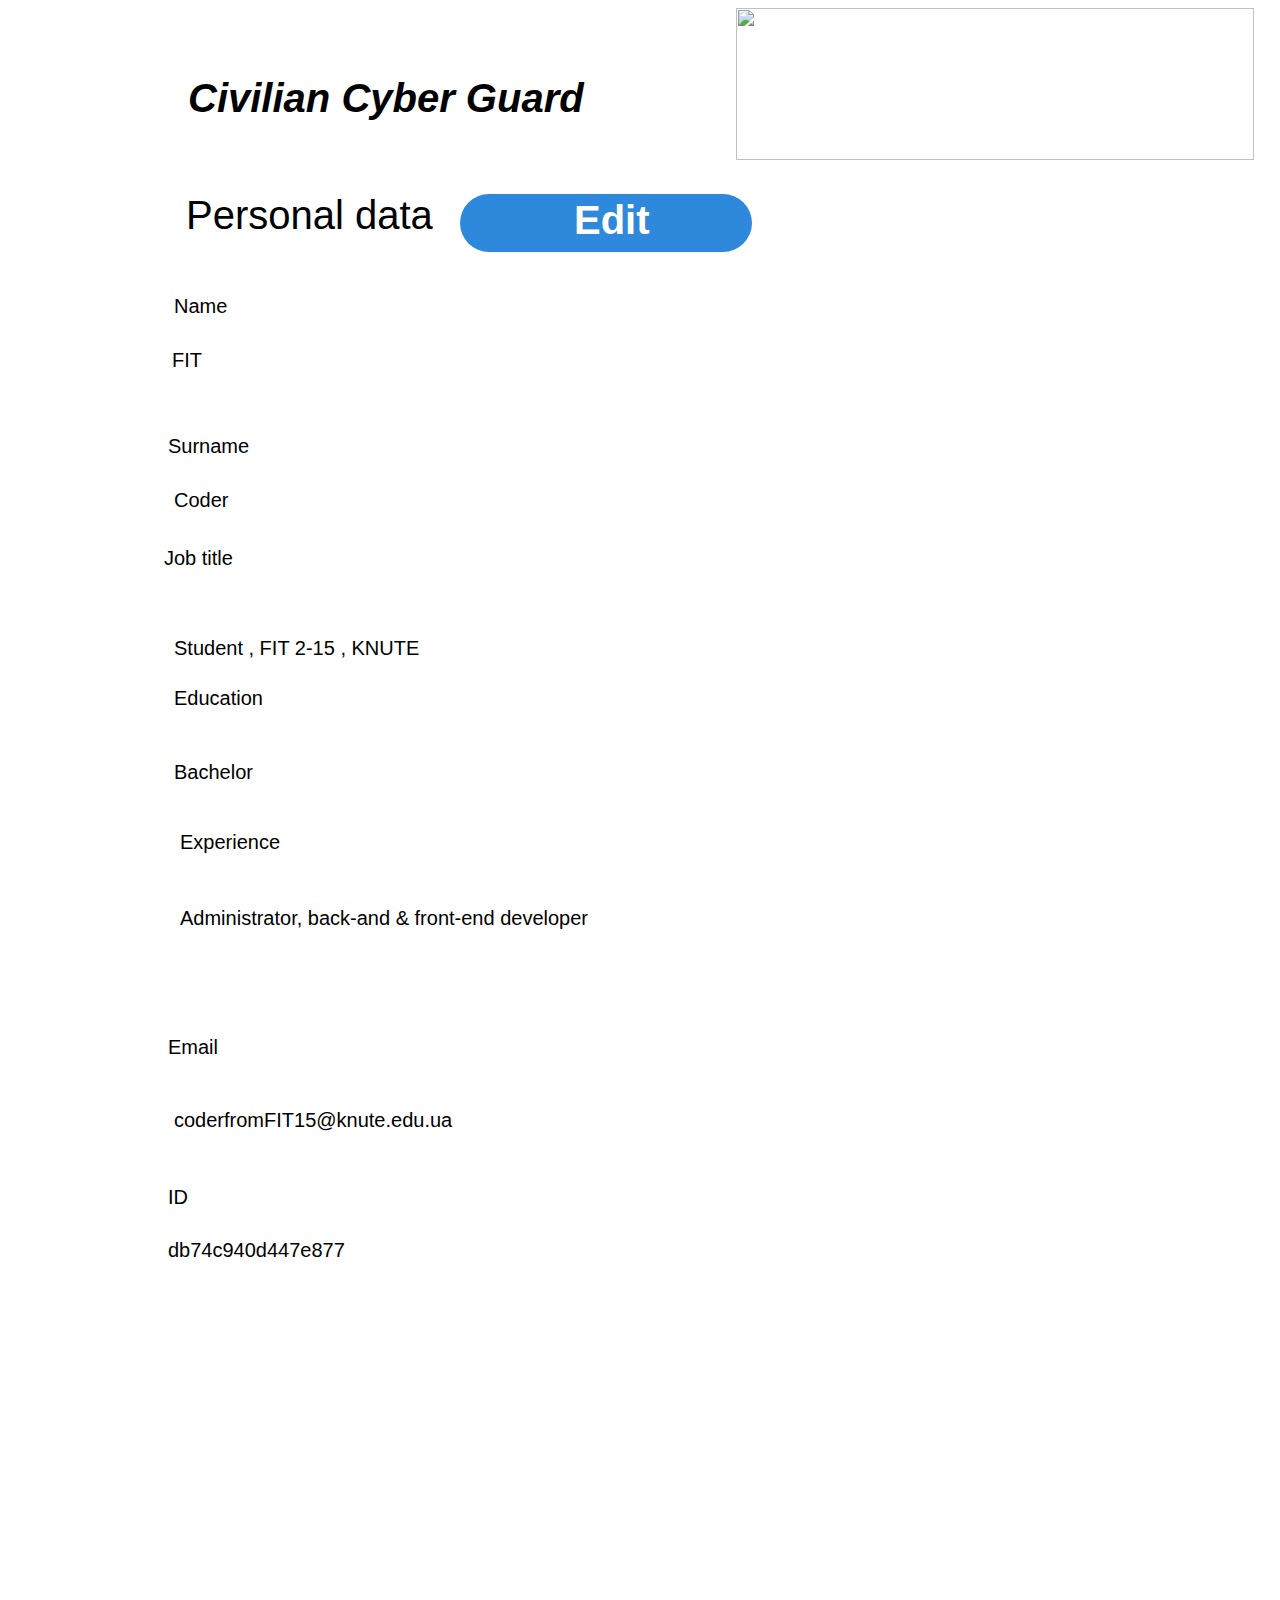
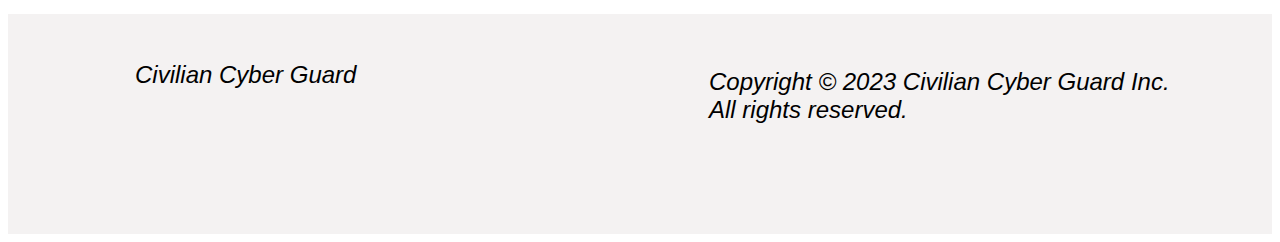
==== Account/account.html @ 70aaf3ae "CCG" ====
<!DOCTYPE html>
<html>
 <head>
 <link rel="stylesheet" href="globals.css" />
 <link rel="stylesheet" href="style.css" />
 </head>
 <body>
 <div class="account">
 <div class="div">
 <img class="line" src="img/line-3.svg" />
 <img class="rectangle" src="file:///C:/CCG%20Icons/CCG.svg" />
 <div class="civilian-cyber-guard"><br />Civilian Cyber Guard</div>
 <div class="overlap-group">
 <div class="text-wrapper">Personal data</div>
 <div class="rectangle-2"></div>
 <div class="text-wrapper-2">Edit</div>
 </div>
 <img class="img" src="img/line-5.svg" />
 <img class="line-2" src="img/line-6.svg" />
 <img class="line-3" src="img/line-7.svg" />
 <div class="text-wrapper-3">Email</div>
 <div class="text-wrapper-4">ID</div>
 <div class="text-wrapper-5">Name</div>
 <div class="text-wrapper-6">Surname</div>
 <div class="text-wrapper-7">Job title</div>
 <div class="overlap"><div class="text-wrapper-8">Edit</div></div>
 <img class="rectangle-3" src="file:///C:/CCG%20Icons/Rectangle%2035.svg" />
 <img class="rectangle-4" src="file:///C:/CCG%20Icons/Home.svg" />
 <div class="text-wrapper-9">coderfromFIT15@knute.edu.ua</div>
 <div class="text-wrapper-10">FIT</div>
 <div class="text-wrapper-11">Coder</div>
 <p class="p">Student , FIT 2-15 , KNUTE</p>
 <div class="text-wrapper-12">User Photo</div>
 <div class="overlap-2">
 <img class="line-4" src="img/line-9.svg" />
 <img class="line-4" src="img/line-10.svg" />
 <div class="text-wrapper-13">Bachelor</div>
 </div>
 <img class="line-5" src="img/line-11.svg" />
 <div class="text-wrapper-14">Education</div>
 <div class="text-wrapper-15">Experience</div>
 <p class="administrator-back">Administrator, back-and &amp; front-end developer</p>
 <div class="overlap-3">
 <div class="text-wrapper-16">Privace Statemant</div>
 <div class="civilian-cyber-guard-2"><br />Civilian Cyber Guard</div>
 <p class="copyright">Copyright © 2023 Civilian Cyber Guard Inc.<br />All rights reserved.</p>
 <div class="text-wrapper-17">Coockie Policy</div>
 </div>
 <div class="text-wrapper-18">db74c940d447e877</div>
 </div>
 </div>
 </body>
</html>
---- Account/style.css ----
.account {
 background-color: #ffffff;
 display: flex;
 flex-direction: row;
 justify-content: center;
 width: 100%;
}
.account .div {
 background-color: #ffffff;
 overflow: hidden;
 width: 1920px;
 height: 1826px;
 position: relative;
}
.account .line {
 width: 1920px;
 top: 161px;
 left: 0;
 position: absolute;
 height: 1px;
 object-fit: cover;
}
.account .rectangle {
 position: absolute;
 width: 518px;
 height: 152px;
 top: 0;
 left: 728px;
 object-fit: cover;
}
.account .civilian-cyber-guard {
 position: absolute;
 width: 442px;
 top: 23px;
 left: 180px;
 font-family: "Inter-BoldItalic", Helvetica;
 font-weight: 700;
 font-style: italic;
 color: #000000;
 font-size: 40px;
 letter-spacing: 0;
 line-height: normal;
}
.account .overlap-group {
 position: absolute;
 width: 566px;
 height: 68px;
 top: 185px;
 left: 178px;
}
.account .text-wrapper {
 position: absolute;
 width: 292px;
 top: 0;
 left: 0;
 font-family: "Inter-Light", Helvetica;
 font-weight: 300;
 color: #000000;
 font-size: 40px;
 letter-spacing: 0;
 line-height: normal;
}
.account .rectangle-2 {
 position: absolute;
 width: 292px;
 height: 58px;
 top: 1px;
 left: 274px;
 background-color: #2e88db;
 border-radius: 83px;
}
.account .text-wrapper-2 {
 top: 5px;
 left: 388px;
 position: absolute;
 width: 90px;
 font-family: "Inter-Bold", Helvetica;
 font-weight: 700;
 color: #ffffff;
 font-size: 40px;
 letter-spacing: 0;
 line-height: normal;
 white-space: nowrap;
}
.account .img {
 width: 778px;
 top: 393px;
 left: 158px;
 position: absolute;
 height: 1px;
 object-fit: cover;
}
.account .line-2 {
 width: 778px;
 top: 517px;
 left: 158px;
 position: absolute;
 height: 1px;
 object-fit: cover;
}
.account .line-3 {
 width: 778px;
 top: 649px;
 left: 158px;
 position: absolute;
 height: 1px;
 object-fit: cover;
}
.account .text-wrapper-3 {
 position: absolute;
 width: 332px;
 top: 1028px;
 left: 160px;
 font-family: "Inter-Light", Helvetica;
 font-weight: 300;
 color: #000000;
 font-size: 20px;
 letter-spacing: 0;
 line-height: normal;
}
.account .text-wrapper-4 {
 position: absolute;
 width: 122px;
 top: 1178px;
 left: 160px;
 font-family: "Inter-Light", Helvetica;
 font-weight: 300;
 color: #000000;
 font-size: 20px;
 letter-spacing: 0;
 line-height: normal;
}
.account .text-wrapper-5 {
 position: absolute;
 width: 140px;
 top: 287px;
 left: 166px;
 font-family: "Inter-Light", Helvetica;
 font-weight: 300;
 color: #000000;
 font-size: 20px;
 letter-spacing: 0;
 line-height: normal;
}
.account .text-wrapper-6 {
 position: absolute;
 width: 140px;
 top: 427px;
 left: 160px;
 font-family: "Inter-Light", Helvetica;
 font-weight: 300;
 color: #000000;
 font-size: 20px;
 letter-spacing: 0;
 line-height: normal;
}
.account .text-wrapper-7 {
 position: absolute;
 width: 168px;
 top: 539px;
 left: 156px;
 font-family: "Inter-Light", Helvetica;
 font-weight: 300;
 color: #000000;
 font-size: 20px;
 letter-spacing: 0;
 line-height: normal;
}
.account .overlap {
 position: absolute;
 width: 292px;
 height: 58px;
 top: 788px;
 left: 1576px;
 background-color: #2e88db;
 border-radius: 83px;
}
.account .text-wrapper-8 {
 top: 0;
 left: 101px;
 position: absolute;
 width: 90px;
 font-family: "Inter-Bold", Helvetica;
 font-weight: 700;
 color: #ffffff;
 font-size: 40px;
 letter-spacing: 0;
 line-height: normal;
 white-space: nowrap;
}
.account .rectangle-3 {
 position: absolute;
 width: 536px;
 height: 580px;
 top: 186px;
 left: 1338px;
 object-fit: cover;
}
.account .rectangle-4 {
 position: absolute;
 width: 94px;
 height: 104px;
 top: 24px;
 left: 1767px;
 object-fit: cover;
}
.account .text-wrapper-9 {
 position: absolute;
 width: 431px;
 top: 1101px;
 left: 166px;
 font-family: "Inter-Regular", Helvetica;
 font-weight: 400;
 color: #000000;
 font-size: 20px;
 letter-spacing: 0;
 line-height: normal;
}
.account .text-wrapper-10 {
 position: absolute;
 width: 288px;
 top: 341px;
 left: 164px;
 font-family: "Inter-Regular", Helvetica;
 font-weight: 400;
 color: #000000;
 font-size: 20px;
 letter-spacing: 0;
 line-height: normal;
}
.account .text-wrapper-11 {
 position: absolute;
 width: 201px;
 top: 481px;
 left: 166px;
 font-family: "Inter-Regular", Helvetica;
 font-weight: 400;
 color: #000000;
 font-size: 20px;
 letter-spacing: 0;
 line-height: normal;
}
.account .p {
 position: absolute;
 width: 348px;
 top: 609px;
 left: 166px;
 font-family: "Inter-Regular", Helvetica;
 font-weight: 400;
 color: #000000;
 font-size: 20px;
 letter-spacing: 0;
 line-height: normal;
}
.account .text-wrapper-12 {
 position: absolute;
 width: 215px;
 top: 788px;
 left: 1338px;
 font-family: "Inter-Medium", Helvetica;
 font-weight: 500;
 color: #000000;
 font-size: 40px;
 letter-spacing: 0;
 line-height: normal;
}
.account .overlap-2 {
 position: absolute;
 width: 776px;
 height: 35px;
 top: 753px;
 left: 160px;
}
.account .line-4 {
 width: 776px;
 top: 34px;
 left: 0;
 position: absolute;
 height: 1px;
 object-fit: cover;
}
.account .text-wrapper-13 {
 position: absolute;
 width: 232px;
 top: 0;
 left: 6px;
 font-family: "Inter-Regular", Helvetica;
 font-weight: 400;
 color: #000000;
 font-size: 20px;
 letter-spacing: 0;
 line-height: normal;
}
.account .line-5 {
 width: 776px;
 top: 931px;
 left: 160px;
 position: absolute;
 height: 1px;
 object-fit: cover;
}
.account .text-wrapper-14 {
 position: absolute;
 width: 222px;
 top: 679px;
 left: 166px;
 font-family: "Inter-Light", Helvetica;
 font-weight: 300;
 color: #000000;
 font-size: 20px;
 letter-spacing: 0;
 line-height: normal;
}
.account .text-wrapper-15 {
 position: absolute;
 width: 178px;
 top: 823px;
 left: 172px;
 font-family: "Inter-Regular", Helvetica;
 font-weight: 400;
 color: #000000;
 font-size: 20px;
 letter-spacing: 0;
 line-height: normal;
}
.account .administrator-back {
 position: absolute;
 width: 764px;
 top: 879px;
 left: 172px;
 font-family: "Inter-Regular", Helvetica;
 font-weight: 400;
 color: #000000;
 font-size: 20px;
 letter-spacing: 0;
 line-height: normal;
}
.account .overlap-3 {
 position: absolute;
 width: 1920px;
 height: 225px;
 top: 1606px;
 left: 0;
 background-color: #f4f2f2;
}
.account .text-wrapper-16 {
 position: absolute;
 width: 376px;
 top: 97px;
 left: 1471px;
 font-family: "Inter-LightItalic", Helvetica;
 font-weight: 300;
 font-style: italic;
 color: #000000;
 font-size: 24px;
 letter-spacing: 0;
 line-height: normal;
}
.account .civilian-cyber-guard-2 {
 position: absolute;
 width: 416px;
 top: 19px;
 left: 127px;
 font-family: "Inter-LightItalic", Helvetica;
 font-weight: 300;
 font-style: italic;
 color: #000000;
 font-size: 24px;
 letter-spacing: 0;
 line-height: normal;
}
.account .copyright {
 position: absolute;
 width: 478px;
 top: 30px;
 left: 701px;
 font-family: "Inter-LightItalic", Helvetica;
 font-weight: 300;
 font-style: italic;
 color: #000000;
 font-size: 24px;
 letter-spacing: 0;
 line-height: normal;
}
.account .text-wrapper-17 {
 position: absolute;
 width: 376px;
 top: 39px;
 left: 1471px;
 font-family: "Inter-LightItalic", Helvetica;
 font-weight: 300;
 font-style: italic;
 color: #000000;
 font-size: 24px;
 letter-spacing: 0;
 line-height: normal;
}
.account .text-wrapper-18 {
 position: absolute;
 width: 332px;
 top: 1231px;
 left: 160px;
 font-family: "Inter-Light", Helvetica;
 font-weight: 300;
 color: #000000;
 font-size: 20px;
 letter-spacing: 0;
 line-height: normal;
}
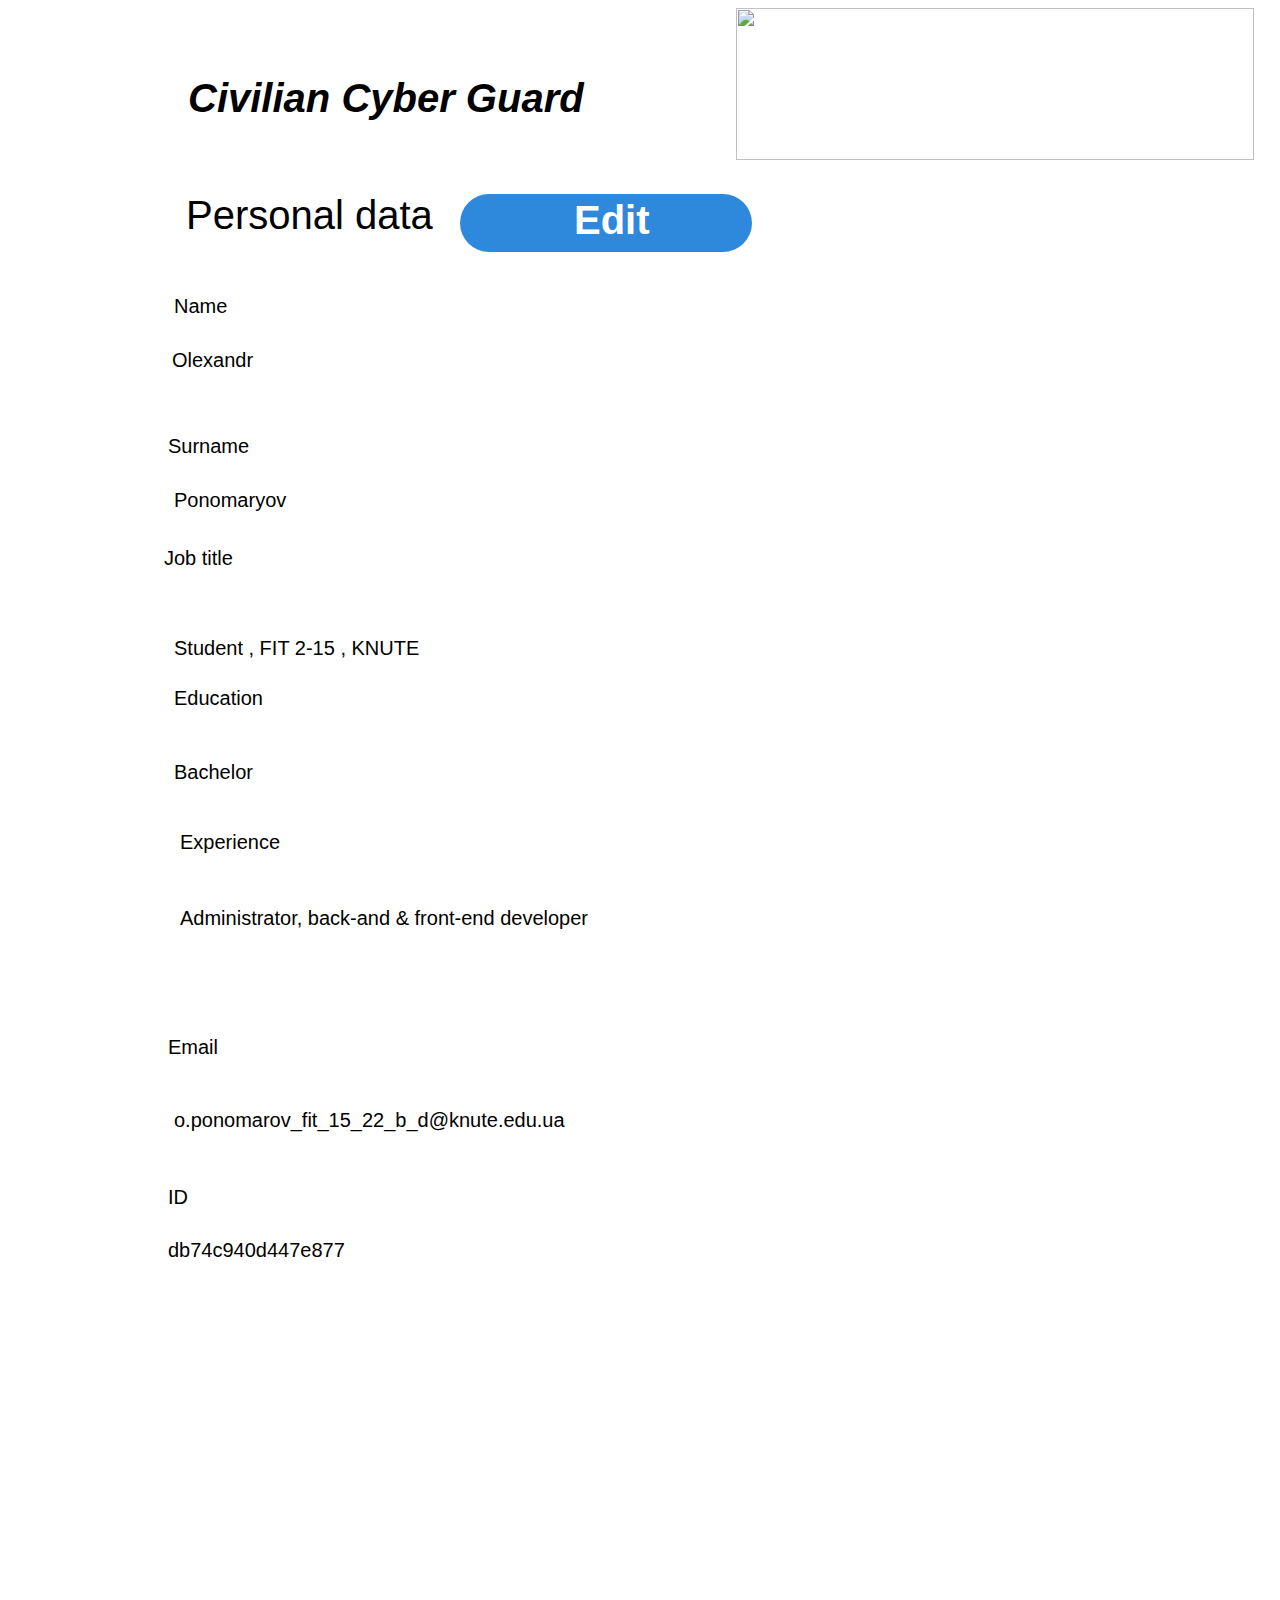
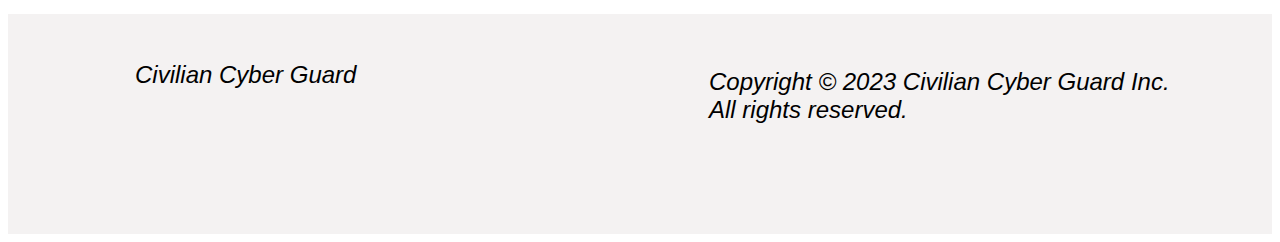
==== commit cf086d3b: "Second Update" ====
--- a/Account/account.html
+++ b/Account/account.html
@@ -1,9 +1,426 @@
 <!DOCTYPE html>
 <html>
  <head>
- <link rel="stylesheet" href="globals.css" />
- <link rel="stylesheet" href="style.css" />
+ <style>
+
+.account {
+ background-color: #ffffff;
+ display: flex;
+ flex-direction: row;
+ justify-content: center;
+ width: 100%;
+}
+.account .div {
+ background-color: #ffffff;
+ overflow: hidden;
+ width: 1920px;
+ height: 1826px;
+ position: relative;
+}
+.account .line {
+ width: 1920px;
+ top: 161px;
+ left: 0;
+ position: absolute;
+ height: 1px;
+ object-fit: cover;
+}
+.account .rectangle {
+ position: absolute;
+ width: 518px;
+ height: 152px;
+ top: 0;
+ left: 728px;
+ object-fit: cover;
+}
+.account .civilian-cyber-guard {
+ position: absolute;
+ width: 442px;
+ top: 23px;
+ left: 180px;
+ font-family: "Inter-BoldItalic", Helvetica;
+ font-weight: 700;
+ font-style: italic;
+ color: #000000;
+ font-size: 40px;
+ letter-spacing: 0;
+ line-height: normal;
+}
+.account .overlap-group {
+ position: absolute;
+ width: 566px;
+ height: 68px;
+ top: 185px;
+ left: 178px;
+}
+.account .text-wrapper {
+ position: absolute;
+ width: 292px;
+ top: 0;
+ left: 0;
+ font-family: "Inter-Light", Helvetica;
+ font-weight: 300;
+ color: #000000;
+ font-size: 40px;
+ letter-spacing: 0;
+ line-height: normal;
+}
+.account .rectangle-2 {
+ position: absolute;
+ width: 292px;
+ height: 58px;
+ top: 1px;
+ left: 274px;
+ background-color: #2e88db;
+ border-radius: 83px;
+}
+.account .text-wrapper-2 {
+ top: 5px;
+ left: 388px;
+ position: absolute;
+ width: 90px;
+ font-family: "Inter-Bold", Helvetica;
+ font-weight: 700;
+ color: #ffffff;
+ font-size: 40px;
+ letter-spacing: 0;
+ line-height: normal;
+ white-space: nowrap;
+}
+.account .img {
+ width: 778px;
+ top: 393px;
+ left: 158px;
+ position: absolute;
+ height: 1px;
+ object-fit: cover;
+}
+.account .line-2 {
+ width: 778px;
+ top: 517px;
+ left: 158px;
+ position: absolute;
+ height: 1px;
+ object-fit: cover;
+}
+.account .line-3 {
+ width: 778px;
+ top: 649px;
+ left: 158px;
+ position: absolute;
+ height: 1px;
+ object-fit: cover;
+}
+.account .text-wrapper-3 {
+ position: absolute;
+ width: 332px;
+ top: 1028px;
+ left: 160px;
+ font-family: "Inter-Light", Helvetica;
+ font-weight: 300;
+ color: #000000;
+ font-size: 20px;
+ letter-spacing: 0;
+ line-height: normal;
+}
+.account .text-wrapper-4 {
+ position: absolute;
+ width: 122px;
+ top: 1178px;
+ left: 160px;
+ font-family: "Inter-Light", Helvetica;
+ font-weight: 300;
+ color: #000000;
+ font-size: 20px;
+ letter-spacing: 0;
+ line-height: normal;
+}
+.account .text-wrapper-5 {
+ position: absolute;
+ width: 140px;
+ top: 287px;
+ left: 166px;
+ font-family: "Inter-Light", Helvetica;
+ font-weight: 300;
+ color: #000000;
+ font-size: 20px;
+ letter-spacing: 0;
+ line-height: normal;
+}
+.account .text-wrapper-6 {
+ position: absolute;
+ width: 140px;
+ top: 427px;
+ left: 160px;
+ font-family: "Inter-Light", Helvetica;
+ font-weight: 300;
+ color: #000000;
+ font-size: 20px;
+ letter-spacing: 0;
+ line-height: normal;
+}
+.account .text-wrapper-7 {
+ position: absolute;
+ width: 168px;
+ top: 539px;
+ left: 156px;
+ font-family: "Inter-Light", Helvetica;
+ font-weight: 300;
+ color: #000000;
+ font-size: 20px;
+ letter-spacing: 0;
+ line-height: normal;
+}
+.account .overlap {
+ position: absolute;
+ width: 292px;
+ height: 58px;
+ top: 788px;
+ left: 1576px;
+ background-color: #2e88db;
+ border-radius: 83px;
+}
+.account .text-wrapper-8 {
+ top: 0;
+ left: 101px;
+ position: absolute;
+ width: 90px;
+ font-family: "Inter-Bold", Helvetica;
+ font-weight: 700;
+ color: #ffffff;
+ font-size: 40px;
+ letter-spacing: 0;
+ line-height: normal;
+ white-space: nowrap;
+}
+.account .rectangle-3 {
+ position: absolute;
+ width: 536px;
+ height: 580px;
+ top: 186px;
+ left: 1338px;
+ object-fit: cover;
+}
+.account .rectangle-4 {
+ position: absolute;
+ width: 94px;
+ height: 104px;
+ top: 24px;
+ left: 1767px;
+ object-fit: cover;
+}
+.account .text-wrapper-9 {
+ position: absolute;
+ width: 431px;
+ top: 1101px;
+ left: 166px;
+ font-family: "Inter-Regular", Helvetica;
+ font-weight: 400;
+ color: #000000;
+ font-size: 20px;
+ letter-spacing: 0;
+ line-height: normal;
+}
+.account .text-wrapper-10 {
+ position: absolute;
+ width: 288px;
+ top: 341px;
+ left: 164px;
+ font-family: "Inter-Regular", Helvetica;
+ font-weight: 400;
+ color: #000000;
+ font-size: 20px;
+ letter-spacing: 0;
+ line-height: normal;
+}
+.account .text-wrapper-11 {
+ position: absolute;
+ width: 201px;
+ top: 481px;
+ left: 166px;
+ font-family: "Inter-Regular", Helvetica;
+ font-weight: 400;
+ color: #000000;
+ font-size: 20px;
+ letter-spacing: 0;
+ line-height: normal;
+}
+.account .p {
+ position: absolute;
+ width: 348px;
+ top: 609px;
+ left: 166px;
+ font-family: "Inter-Regular", Helvetica;
+ font-weight: 400;
+ color: #000000;
+ font-size: 20px;
+ letter-spacing: 0;
+ line-height: normal;
+}
+.account .text-wrapper-12 {
+ position: absolute;
+ width: 215px;
+ top: 788px;
+ left: 1338px;
+ font-family: "Inter-Medium", Helvetica;
+ font-weight: 500;
+ color: #000000;
+ font-size: 40px;
+ letter-spacing: 0;
+ line-height: normal;
+}
+.account .overlap-2 {
+ position: absolute;
+ width: 776px;
+ height: 35px;
+ top: 753px;
+ left: 160px;
+}
+.account .line-4 {
+ width: 776px;
+ top: 34px;
+ left: 0;
+ position: absolute;
+ height: 1px;
+ object-fit: cover;
+}
+.account .text-wrapper-13 {
+ position: absolute;
+ width: 232px;
+ top: 0;
+ left: 6px;
+ font-family: "Inter-Regular", Helvetica;
+ font-weight: 400;
+ color: #000000;
+ font-size: 20px;
+ letter-spacing: 0;
+ line-height: normal;
+}
+.account .line-5 {
+ width: 776px;
+ top: 931px;
+ left: 160px;
+ position: absolute;
+ height: 1px;
+ object-fit: cover;
+}
+.account .text-wrapper-14 {
+ position: absolute;
+ width: 222px;
+ top: 679px;
+ left: 166px;
+ font-family: "Inter-Light", Helvetica;
+ font-weight: 300;
+ color: #000000;
+ font-size: 20px;
+ letter-spacing: 0;
+ line-height: normal;
+}
+.account .text-wrapper-15 {
+ position: absolute;
+ width: 178px;
+ top: 823px;
+ left: 172px;
+ font-family: "Inter-Regular", Helvetica;
+ font-weight: 400;
+ color: #000000;
+ font-size: 20px;
+ letter-spacing: 0;
+ line-height: normal;
+}
+.account .administrator-back {
+ position: absolute;
+ width: 764px;
+ top: 879px;
+ left: 172px;
+ font-family: "Inter-Regular", Helvetica;
+ font-weight: 400;
+ color: #000000;
+ font-size: 20px;
+ letter-spacing: 0;
+ line-height: normal;
+}
+.account .overlap-3 {
+ position: absolute;
+ width: 1920px;
+ height: 225px;
+ top: 1606px;
+ left: 0;
+ background-color: #f4f2f2;
+}
+.account .text-wrapper-16 {
+ position: absolute;
+ width: 376px;
+ top: 97px;
+ left: 1471px;
+ font-family: "Inter-LightItalic", Helvetica;
+ font-weight: 300;
+ font-style: italic;
+ color: #000000;
+ font-size: 24px;
+ letter-spacing: 0;
+ line-height: normal;
+}
+.account .civilian-cyber-guard-2 {
+ position: absolute;
+ width: 416px;
+ top: 19px;
+ left: 127px;
+ font-family: "Inter-LightItalic", Helvetica;
+ font-weight: 300;
+ font-style: italic;
+ color: #000000;
+ font-size: 24px;
+ letter-spacing: 0;
+ line-height: normal;
+}
+.account .copyright {
+ position: absolute;
+ width: 478px;
+ top: 30px;
+ left: 701px;
+ font-family: "Inter-LightItalic", Helvetica;
+ font-weight: 300;
+ font-style: italic;
+ color: #000000;
+ font-size: 24px;
+ letter-spacing: 0;
+ line-height: normal;
+}
+.account .text-wrapper-17 {
+ position: absolute;
+ width: 376px;
+ top: 39px;
+ left: 1471px;
+ font-family: "Inter-LightItalic", Helvetica;
+ font-weight: 300;
+ font-style: italic;
+ color: #000000;
+ font-size: 24px;
+ letter-spacing: 0;
+ line-height: normal;
+}
+.account .text-wrapper-18 {
+ position: absolute;
+ width: 332px;
+ top: 1231px;
+ left: 160px;
+ font-family: "Inter-Light", Helvetica;
+ font-weight: 300;
+ color: #000000;
+ font-size: 20px;
+ letter-spacing: 0;
+ line-height: normal;
+}
+</style>
+
+
+
  </head>
+
+
+
+
  <body>
  <div class="account">
  <div class="div">
@@ -26,9 +443,9 @@
  <div class="overlap"><div class="text-wrapper-8">Edit</div></div>
  <img class="rectangle-3" src="file:///C:/CCG%20Icons/Rectangle%2035.svg" />
  <img class="rectangle-4" src="file:///C:/CCG%20Icons/Home.svg" />
- <div class="text-wrapper-9">coderfromFIT15@knute.edu.ua</div>
- <div class="text-wrapper-10">FIT</div>
- <div class="text-wrapper-11">Coder</div>
+ <div class="text-wrapper-9">o.ponomarov_fit_15_22_b_d@knute.edu.ua</div>
+ <div class="text-wrapper-10">Olexandr</div>
+ <div class="text-wrapper-11">Ponomaryov</div>
  <p class="p">Student , FIT 2-15 , KNUTE</p>
  <div class="text-wrapper-12">User Photo</div>
  <div class="overlap-2">
